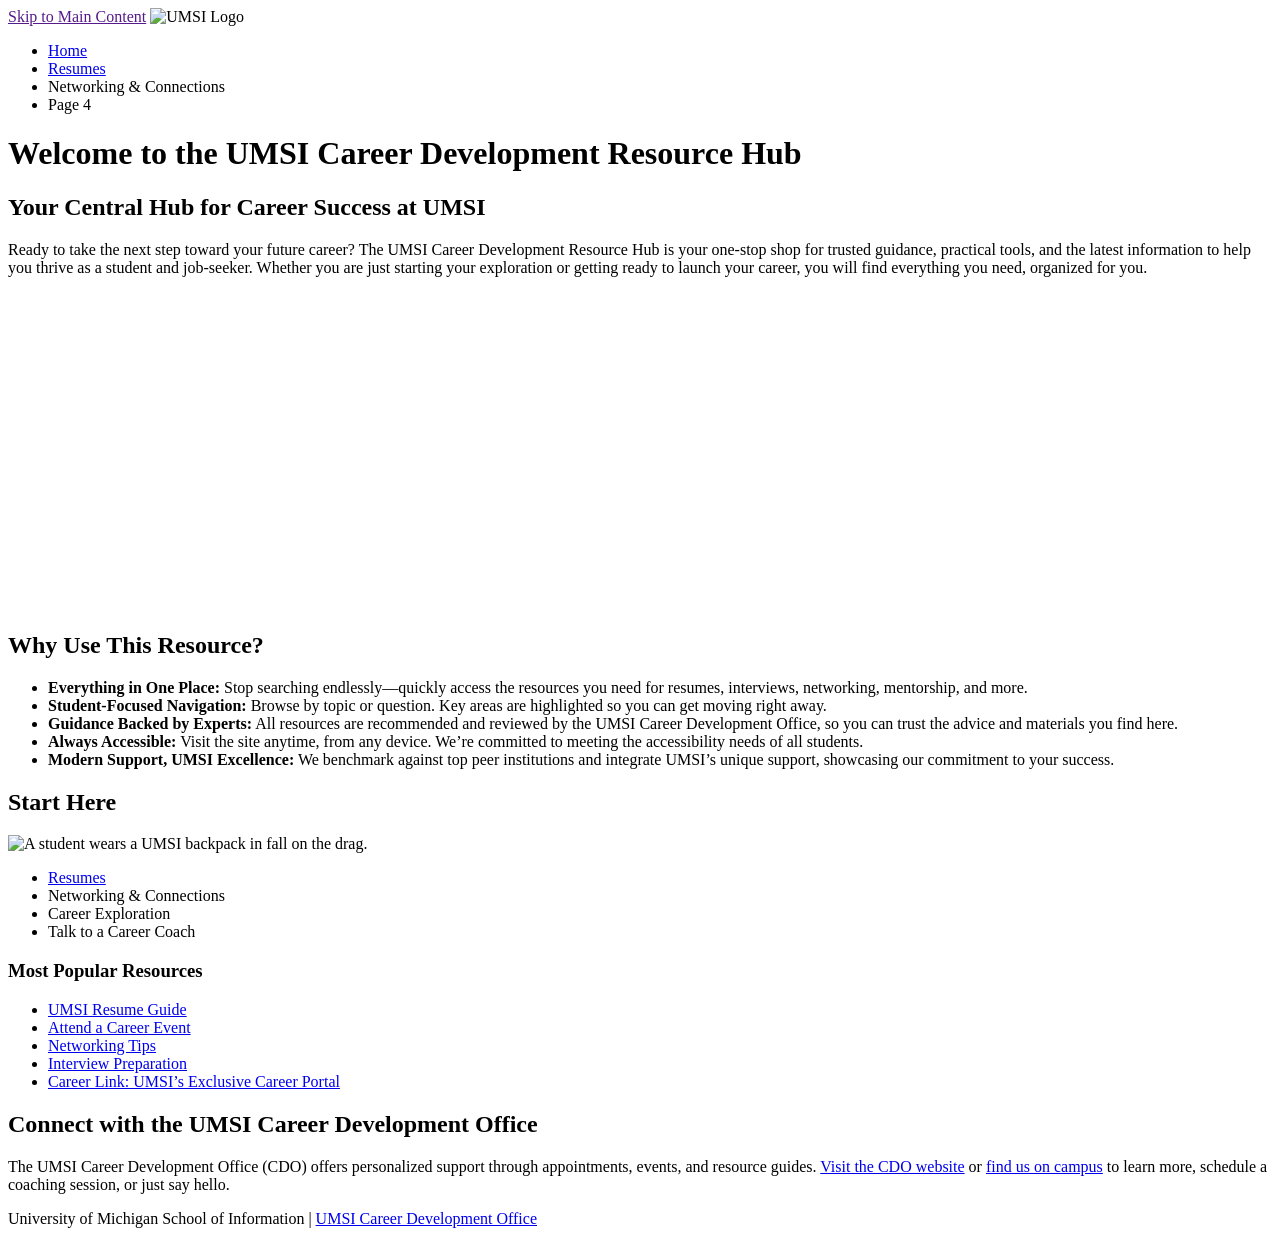
==== index.html @ 5ef6d55d "Add files via upload" ====
<!DOCTYPE html>
<html lang="en">
<head>
    <meta charset="UTF-8">
    <meta name="viewport" content="width=device-width, initial-scale=1.0">
    <title>MSI Career Development Resource Hub</title>
</head>
<body>

    <header>
  <a href = "">Skip to Main Content</a>
        <img src="images/UMSI_signature_vertical_informal_solidblue.jpg" alt="UMSI Logo">
        <nav>
            <ul>
                <li><a href = "index.html">Home</a></li>
                <li><a href = "resume.html">Resumes</a></li>
                <li><a>Networking & Connections</a></li>
                <li><a>Page 4</a></li>
            </ul>
        </nav>
    <h1>Welcome to the UMSI Career Development Resource Hub</h1>

    </header>
    <main>
    <section>
      <h2>Your Central Hub for Career Success at UMSI</h2>
      <p>
        Ready to take the next step toward your future career? The UMSI Career Development Resource Hub is your one-stop shop for trusted guidance, practical tools, and the latest information to help you thrive as a student and job-seeker. Whether you are just starting your exploration or getting ready to launch your career, you will find everything you need, organized for you.
      </p>
      <iframe width="560" height="315" src="https://www.youtube.com/embed/GSjGeDYJ5Nk?si=qhxJPRTIT___x8hG" title="YouTube video player" frameborder="0" allow="accelerometer; autoplay; clipboard-write; encrypted-media; gyroscope; picture-in-picture; web-share" referrerpolicy="strict-origin-when-cross-origin" allowfullscreen></iframe>
    </section>

    <section>
      <h2>Why Use This Resource?</h2>


      <ul>
        <li><strong>Everything in One Place:</strong> Stop searching endlessly—quickly access the resources you need for resumes, interviews, networking, mentorship, and more.</li>
        <li><strong>Student-Focused Navigation:</strong> Browse by topic or question. Key areas are highlighted so you can get moving right away.</li>
        <li><strong>Guidance Backed by Experts:</strong> All resources are recommended and reviewed by the UMSI Career Development Office, so you can trust the advice and materials you find here.</li>
        <li><strong>Always Accessible:</strong> Visit the site anytime, from any device. We’re committed to meeting the accessibility needs of all students.</li>
        <li><strong>Modern Support, UMSI Excellence:</strong> We benchmark against top peer institutions and integrate UMSI’s unique support, showcasing our commitment to your success.</li>
      </ul>
    </section>
        <section>
      <h2>Start Here</h2>
      <div>
        <img src="images/UMSI_CampusFall_UMSIBackpack_02.jpg" alt="A student wears a UMSI backpack in fall on the drag.">
        <ul>
            <li><a href="resume.html">Resumes</a></li>
            <li><a>Networking & Connections</a></li>
            <li><a>Career Exploration</a></li>
            <li><a>Talk to a Career Coach</a></li>
        </ul>
       

      </div>
      <div>
        <h3>Most Popular Resources</h3>
        <ul>
          <li><a href="https://docs.google.com/document/d/1_1GfDJyVGIgE82MZjVhuWT_aB_2Hcj1NN62FUCXoR_o/edit?tab=t.0" target="_blank">UMSI Resume Guide</a></li>
          <li><a href="https://umich.instructure.com/courses/137916/pages/attend-an-event" target="_blank">Attend a Career Event</a></li>
          <li><a href="https://docs.google.com/document/d/18HMt79BU8ovGf9z7_P7No5tuwUS6qHNW5u0sgrepLtE/edit?tab=t.0" target="_blank">Networking Tips</a></li>
          <li><a href="https://docs.google.com/presentation/d/15n-XqsFEntdbkZz89K-ohf7Or1NnCt5CQNDG-6fh2a0/edit?usp=sharing"target="_blank">Interview Preparation</a></li>
          <li><a href="https://si-umich.12twenty.com/Login" target="_blank">Career Link: UMSI’s Exclusive Career Portal</a></li>
        </ul>
      </div>
    </section>
    <section>
      <h2>Connect with the UMSI Career Development Office</h2>
      <p>
        The UMSI Career Development Office (CDO) offers personalized support through appointments, events, and resource guides. <a href="https://umich.instructure.com/courses/137916" target="_blank">Visit the CDO website</a> or <a href="https://www.si.umich.edu/about-umsi/getting-umsi" target="_blank">find us on campus</a> to learn more, schedule a coaching session, or just say hello.
      </p>
    </section>
       
        <!-- Content taken & modified from UMGPT with the prompt, "Write me a webpage of intro content to help meet the following requirements - this is for the home page": and then pasted in the client objectives & project requirements"
        UMGPT. (2025). UMGPT ( GPT-4.1 August 25th version) [Large language model]. -->
    </main>
    <footer>
        <p>University of Michigan School of Information | <a href="https://umich.instructure.com/courses/137916">UMSI Career Development Office </a></p>
        </footer>
</body>
</html>
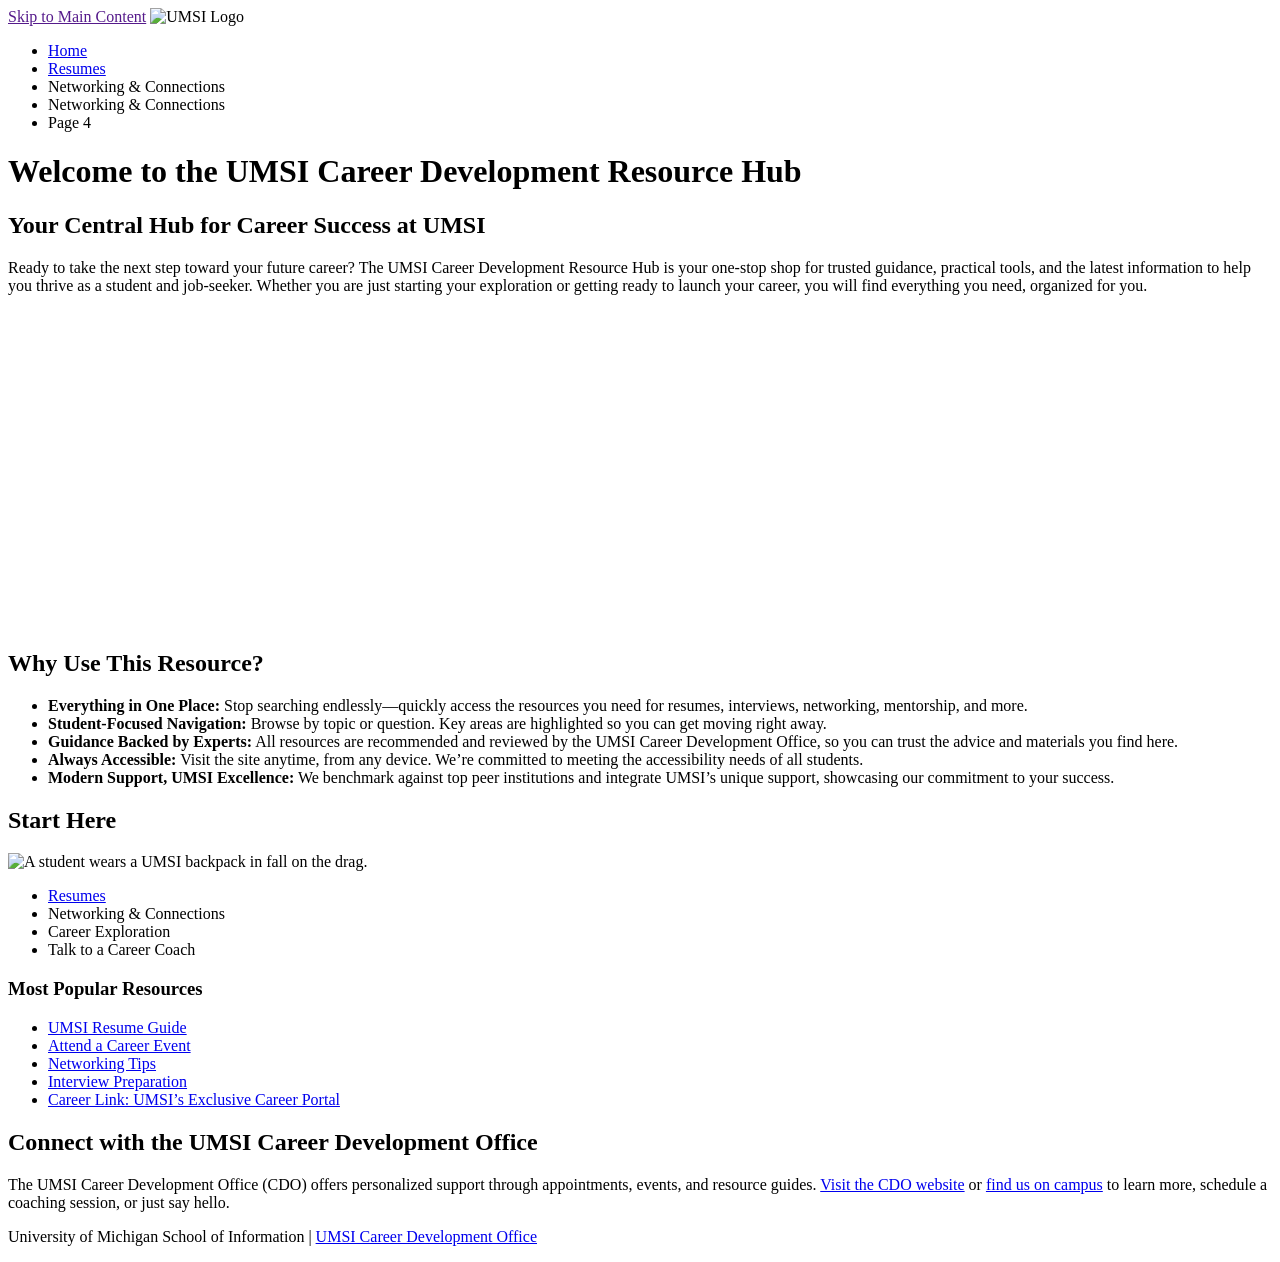
==== commit a983469c: "Fix duplicate entry in navigation menu" ====
--- a/index.html
+++ b/index.html
@@ -15,6 +15,8 @@
                 <li><a href = "index.html">Home</a></li>
                 <li><a href = "resume.html">Resumes</a></li>
                 <li><a>Networking & Connections</a></li>
+                <li><a>Networking & Connections</a></li>
+
                 <li><a>Page 4</a></li>
             </ul>
         </nav>
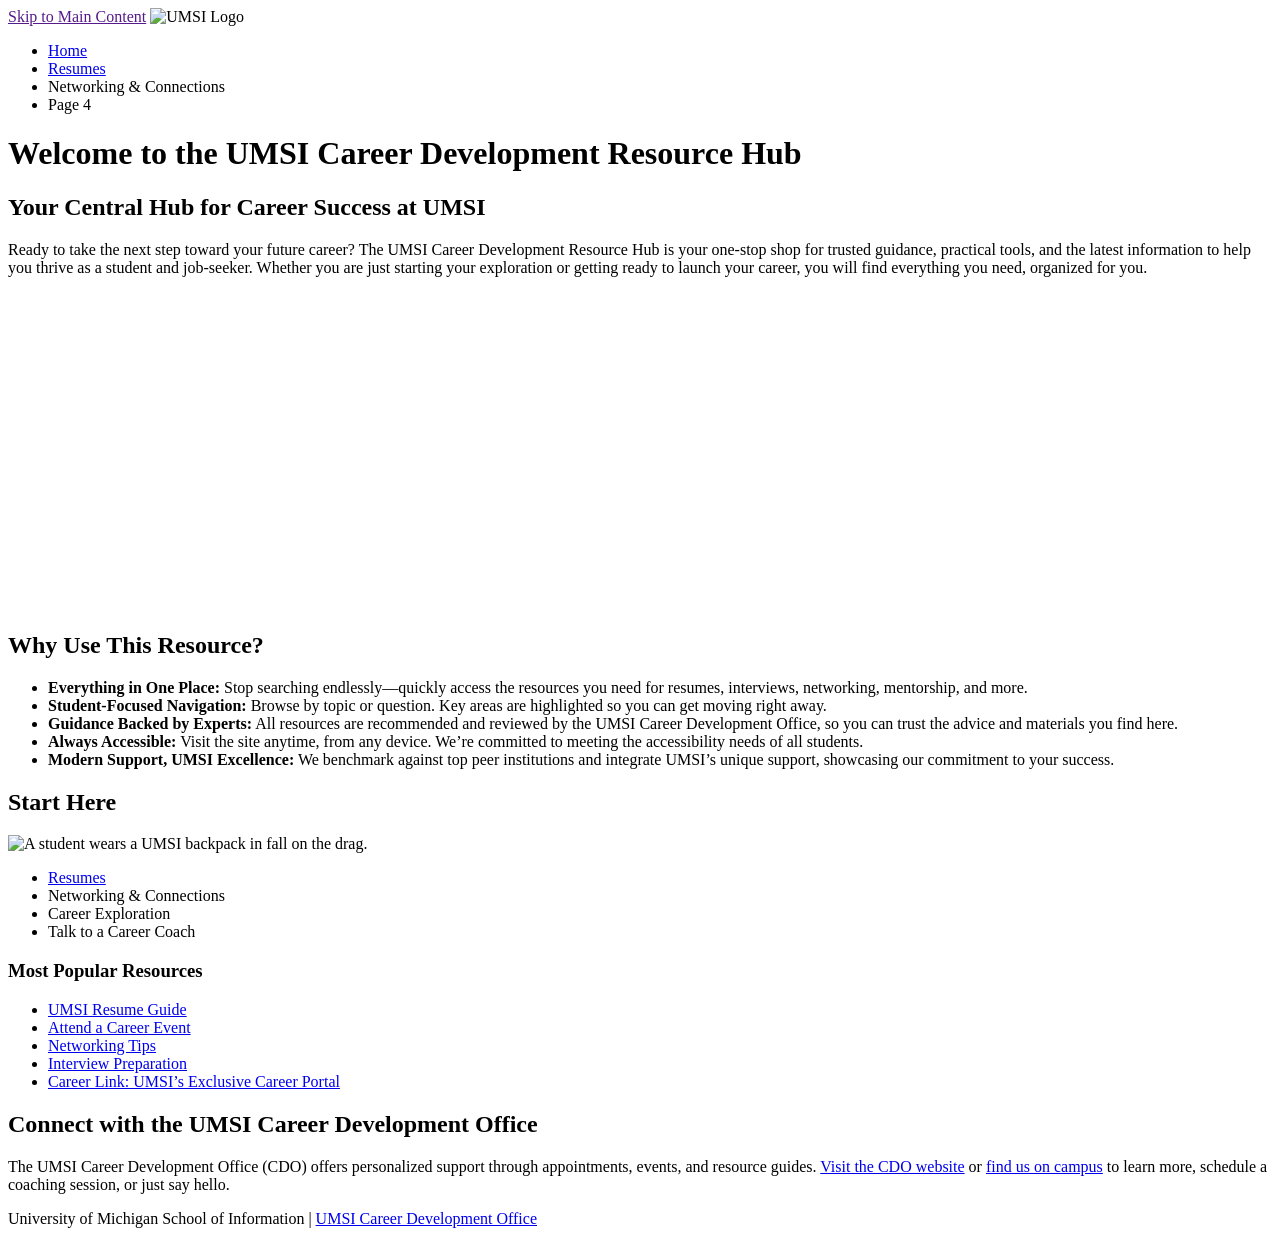
==== commit 149062c3: "images put under a file" ====
--- a/index.html
+++ b/index.html
@@ -15,8 +15,6 @@
                 <li><a href = "index.html">Home</a></li>
                 <li><a href = "resume.html">Resumes</a></li>
                 <li><a>Networking & Connections</a></li>
-                <li><a>Networking & Connections</a></li>
-
                 <li><a>Page 4</a></li>
             </ul>
         </nav>
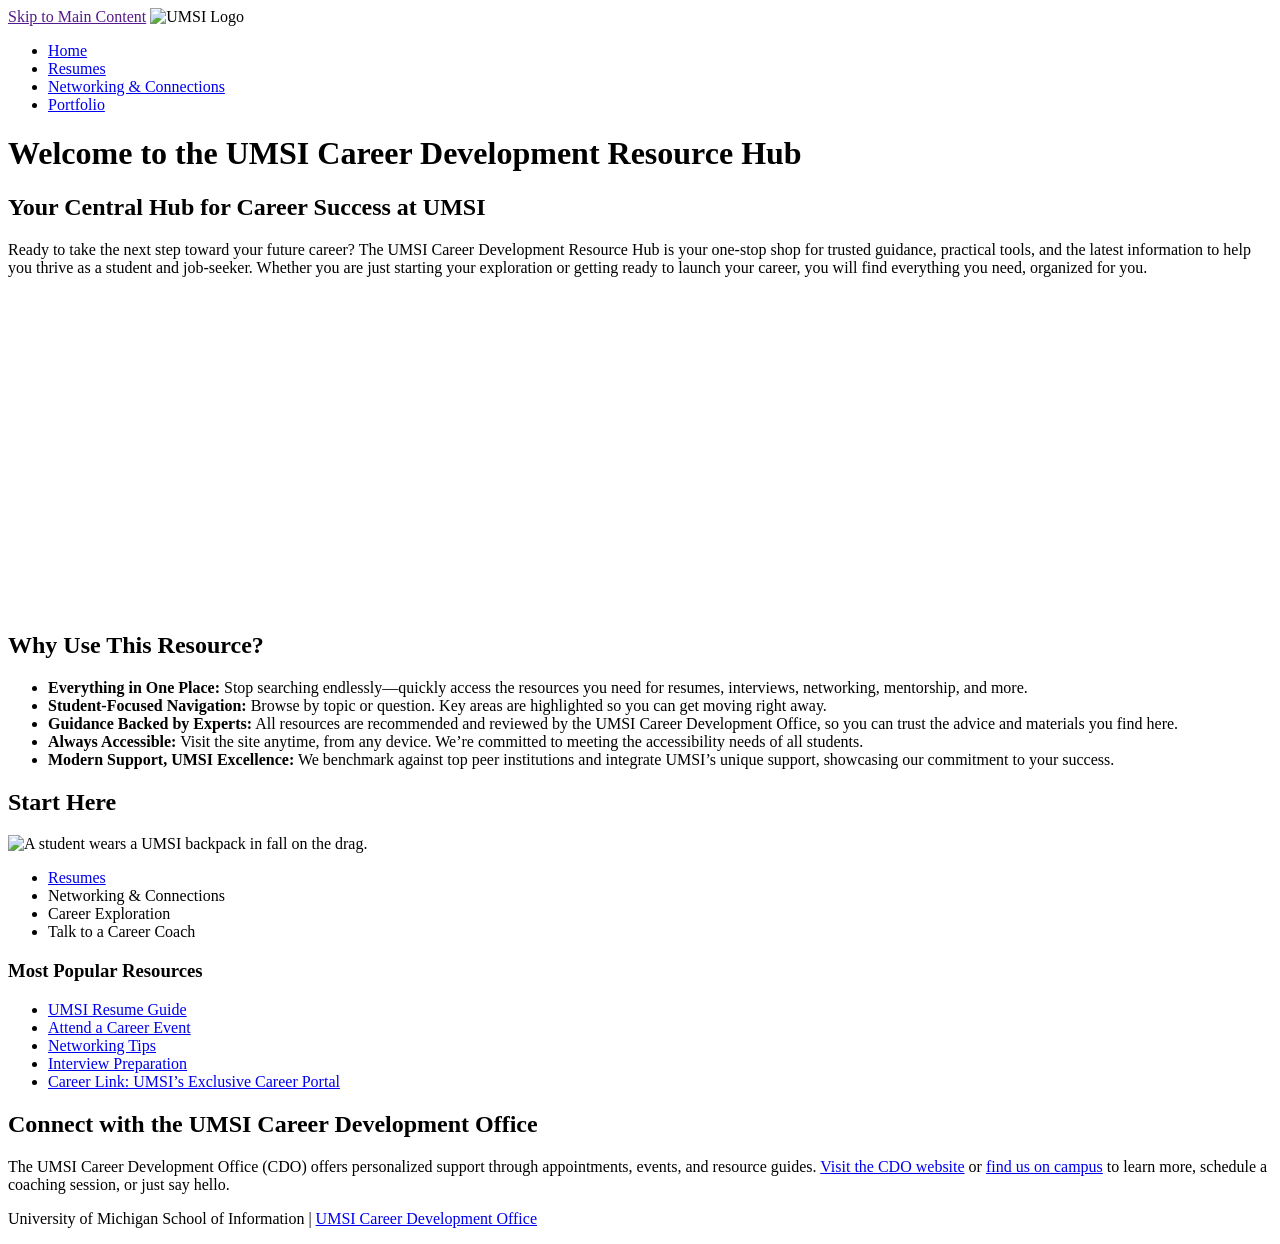
==== commit a456b4f9: "Added navigation as well as header and content to portfolio page" ====
--- a/index.html
+++ b/index.html
@@ -14,8 +14,8 @@
             <ul>
                 <li><a href = "index.html">Home</a></li>
                 <li><a href = "resume.html">Resumes</a></li>
-                <li><a>Networking & Connections</a></li>
-                <li><a>Page 4</a></li>
+                <li><a href = "networking.html">Networking & Connections</a></li>
+                <li><a href = "portfolio.html">Portfolio</a></li>
             </ul>
         </nav>
     <h1>Welcome to the UMSI Career Development Resource Hub</h1>
@@ -52,7 +52,7 @@
             <li><a>Career Exploration</a></li>
             <li><a>Talk to a Career Coach</a></li>
         </ul>
-       
+
 
       </div>
       <div>
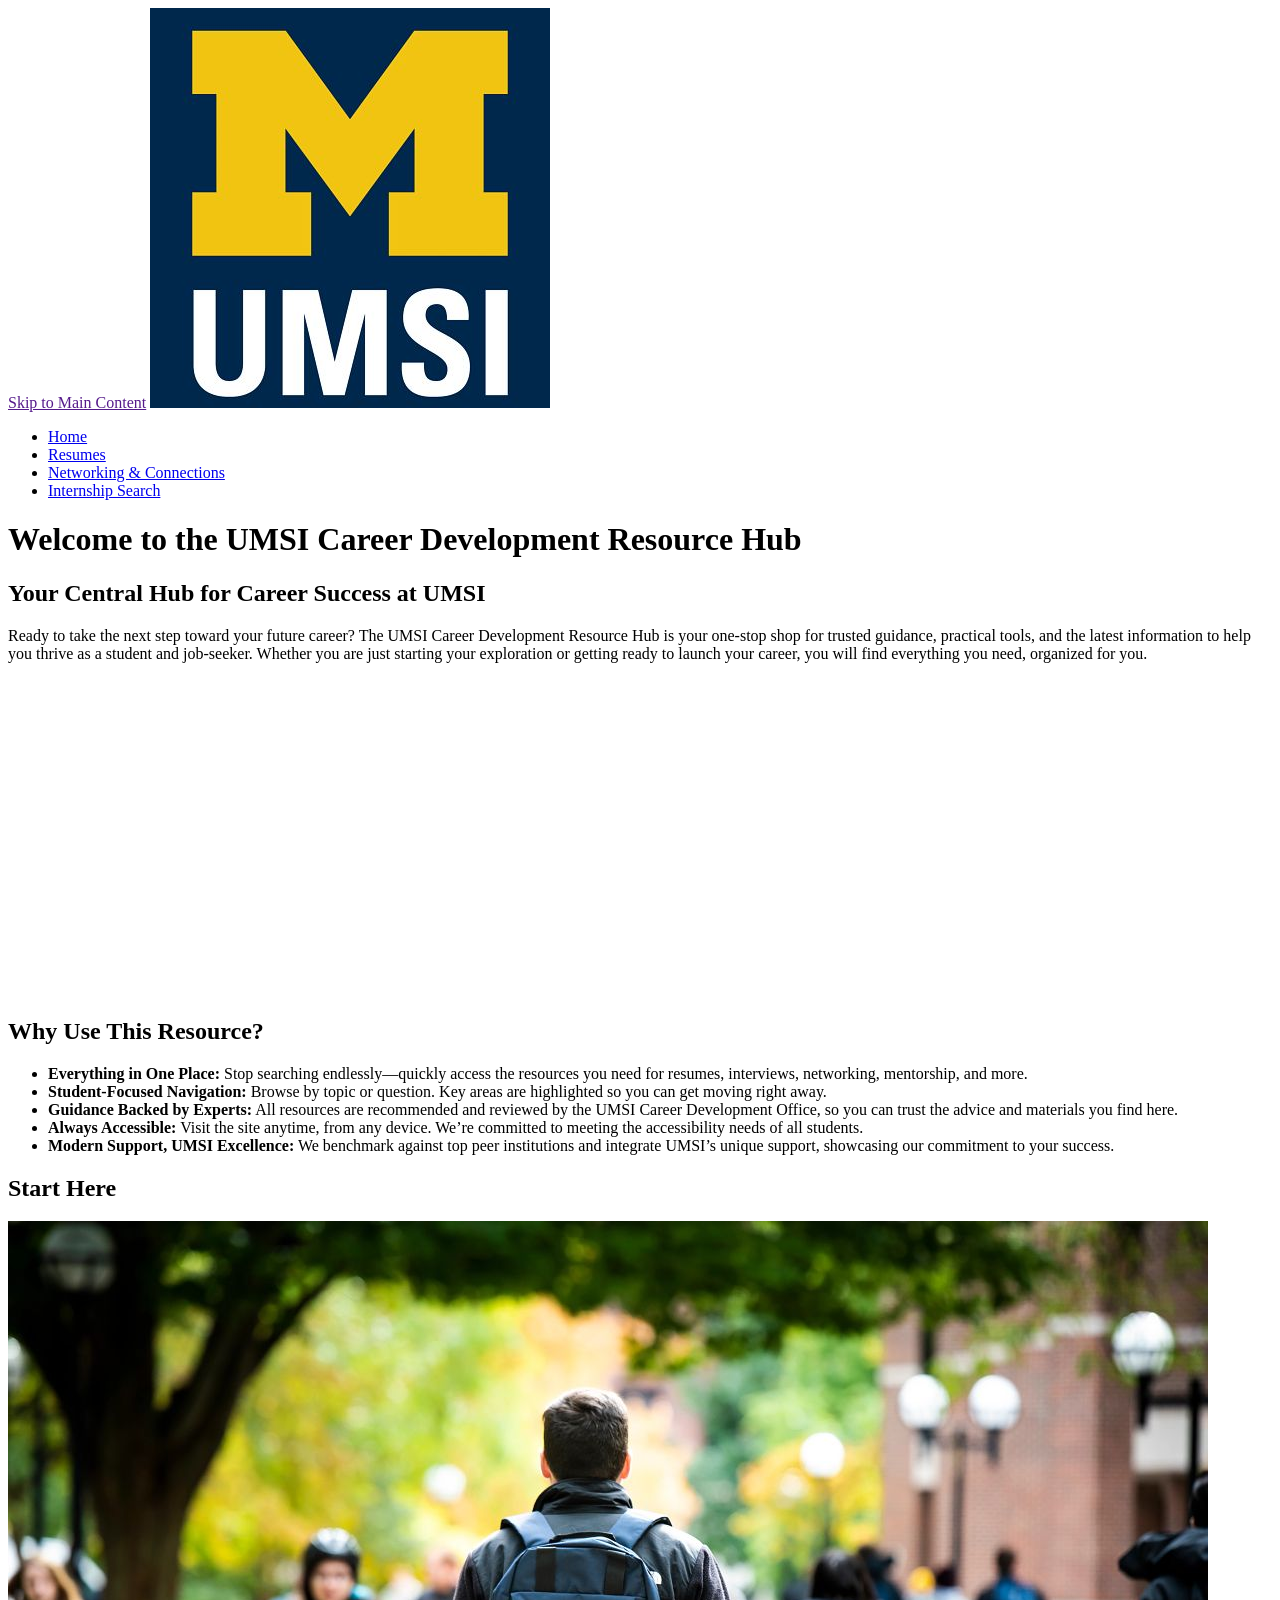
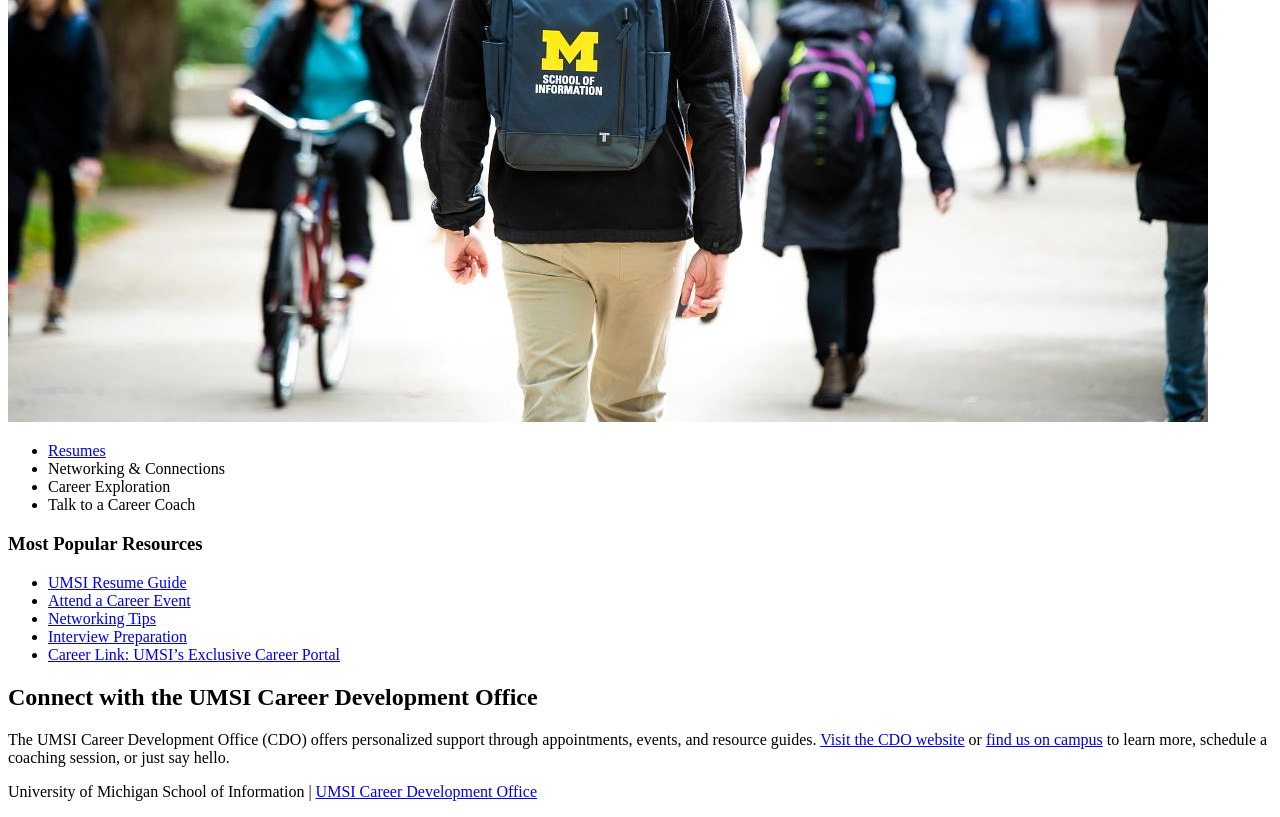
==== commit 05a1568a: ""stage changes"" ====
--- a/index.html
+++ b/index.html
@@ -15,7 +15,7 @@
                 <li><a href = "index.html">Home</a></li>
                 <li><a href = "resume.html">Resumes</a></li>
                 <li><a href = "networking.html">Networking & Connections</a></li>
-                <li><a href = "portfolio.html">Portfolio</a></li>
+                <li><a href = "internship.html">Internship Search</a></li>
             </ul>
         </nav>
     <h1>Welcome to the UMSI Career Development Resource Hub</h1>
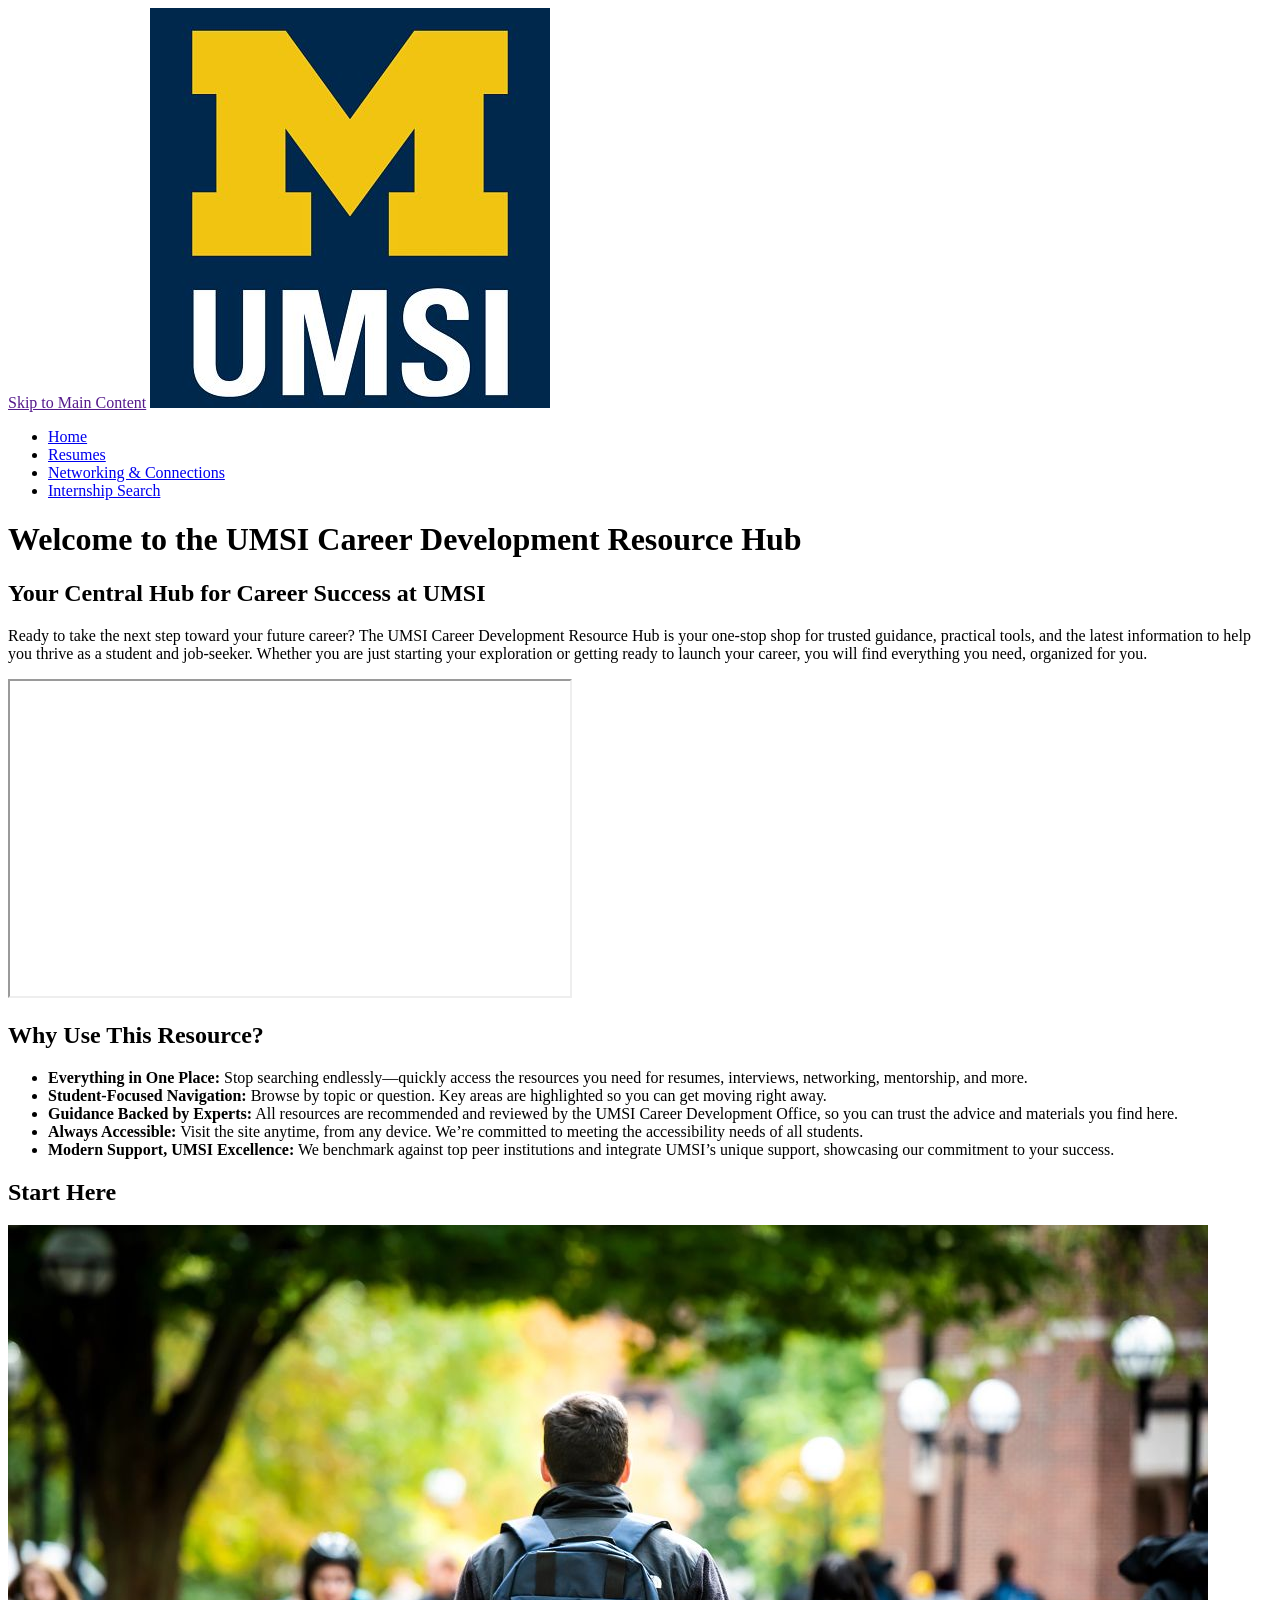
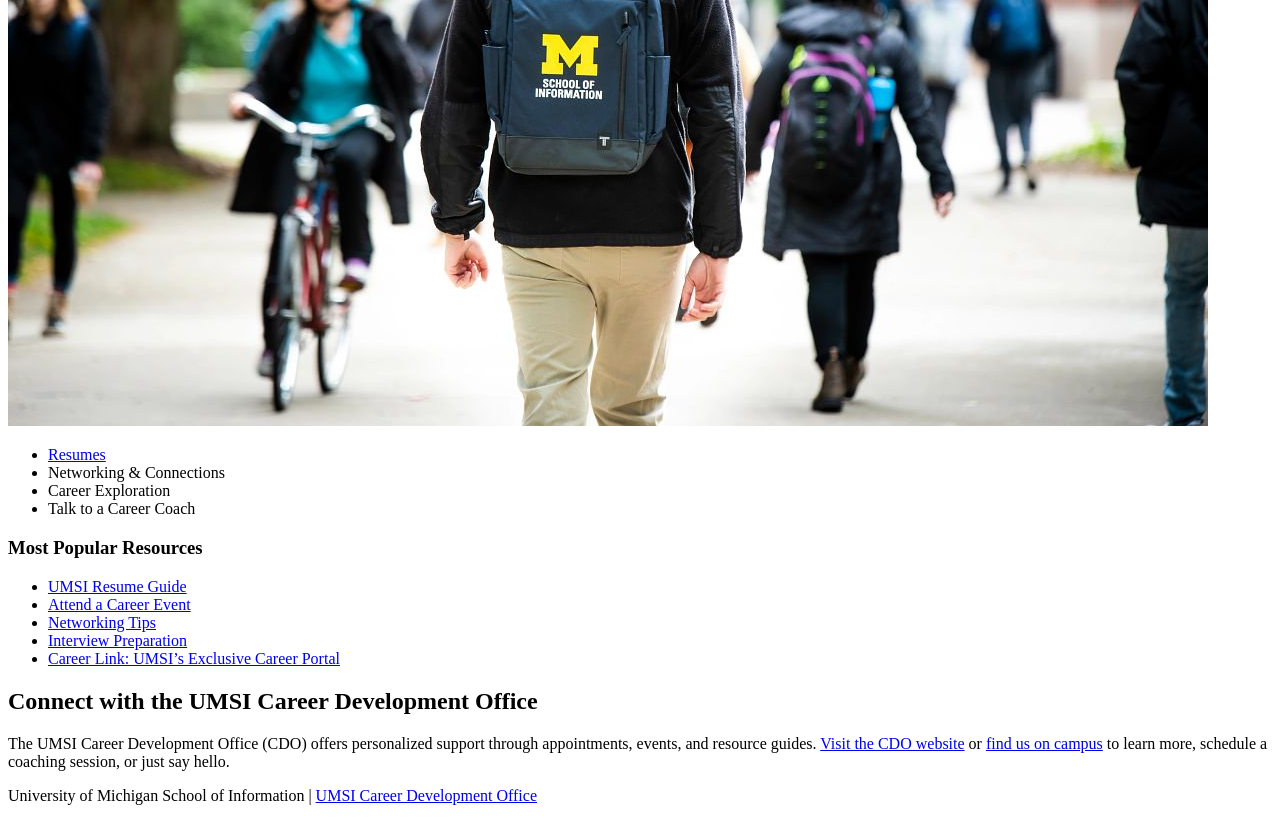
==== commit 1210cdf6: "accessibility changes" ====
--- a/index.html
+++ b/index.html
@@ -27,7 +27,7 @@
       <p>
         Ready to take the next step toward your future career? The UMSI Career Development Resource Hub is your one-stop shop for trusted guidance, practical tools, and the latest information to help you thrive as a student and job-seeker. Whether you are just starting your exploration or getting ready to launch your career, you will find everything you need, organized for you.
       </p>
-      <iframe width="560" height="315" src="https://www.youtube.com/embed/GSjGeDYJ5Nk?si=qhxJPRTIT___x8hG" title="YouTube video player" frameborder="0" allow="accelerometer; autoplay; clipboard-write; encrypted-media; gyroscope; picture-in-picture; web-share" referrerpolicy="strict-origin-when-cross-origin" allowfullscreen></iframe>
+      <iframe width="560" height="315" src="https://www.youtube.com/embed/GSjGeDYJ5Nk?si=qhxJPRTIT___x8hG" title="YouTube video player" allow="accelerometer; autoplay; clipboard-write; encrypted-media; gyroscope; picture-in-picture; web-share" referrerpolicy="strict-origin-when-cross-origin" allowfullscreen></iframe>
     </section>
 
     <section>
@@ -61,7 +61,7 @@
           <li><a href="https://docs.google.com/document/d/1_1GfDJyVGIgE82MZjVhuWT_aB_2Hcj1NN62FUCXoR_o/edit?tab=t.0" target="_blank">UMSI Resume Guide</a></li>
           <li><a href="https://umich.instructure.com/courses/137916/pages/attend-an-event" target="_blank">Attend a Career Event</a></li>
           <li><a href="https://docs.google.com/document/d/18HMt79BU8ovGf9z7_P7No5tuwUS6qHNW5u0sgrepLtE/edit?tab=t.0" target="_blank">Networking Tips</a></li>
-          <li><a href="https://docs.google.com/presentation/d/15n-XqsFEntdbkZz89K-ohf7Or1NnCt5CQNDG-6fh2a0/edit?usp=sharing"target="_blank">Interview Preparation</a></li>
+          <li><a href="https://docs.google.com/presentation/d/15n-XqsFEntdbkZz89K-ohf7Or1NnCt5CQNDG-6fh2a0/edit?usp=sharing" target="_blank">Interview Preparation</a></li>
           <li><a href="https://si-umich.12twenty.com/Login" target="_blank">Career Link: UMSI’s Exclusive Career Portal</a></li>
         </ul>
       </div>
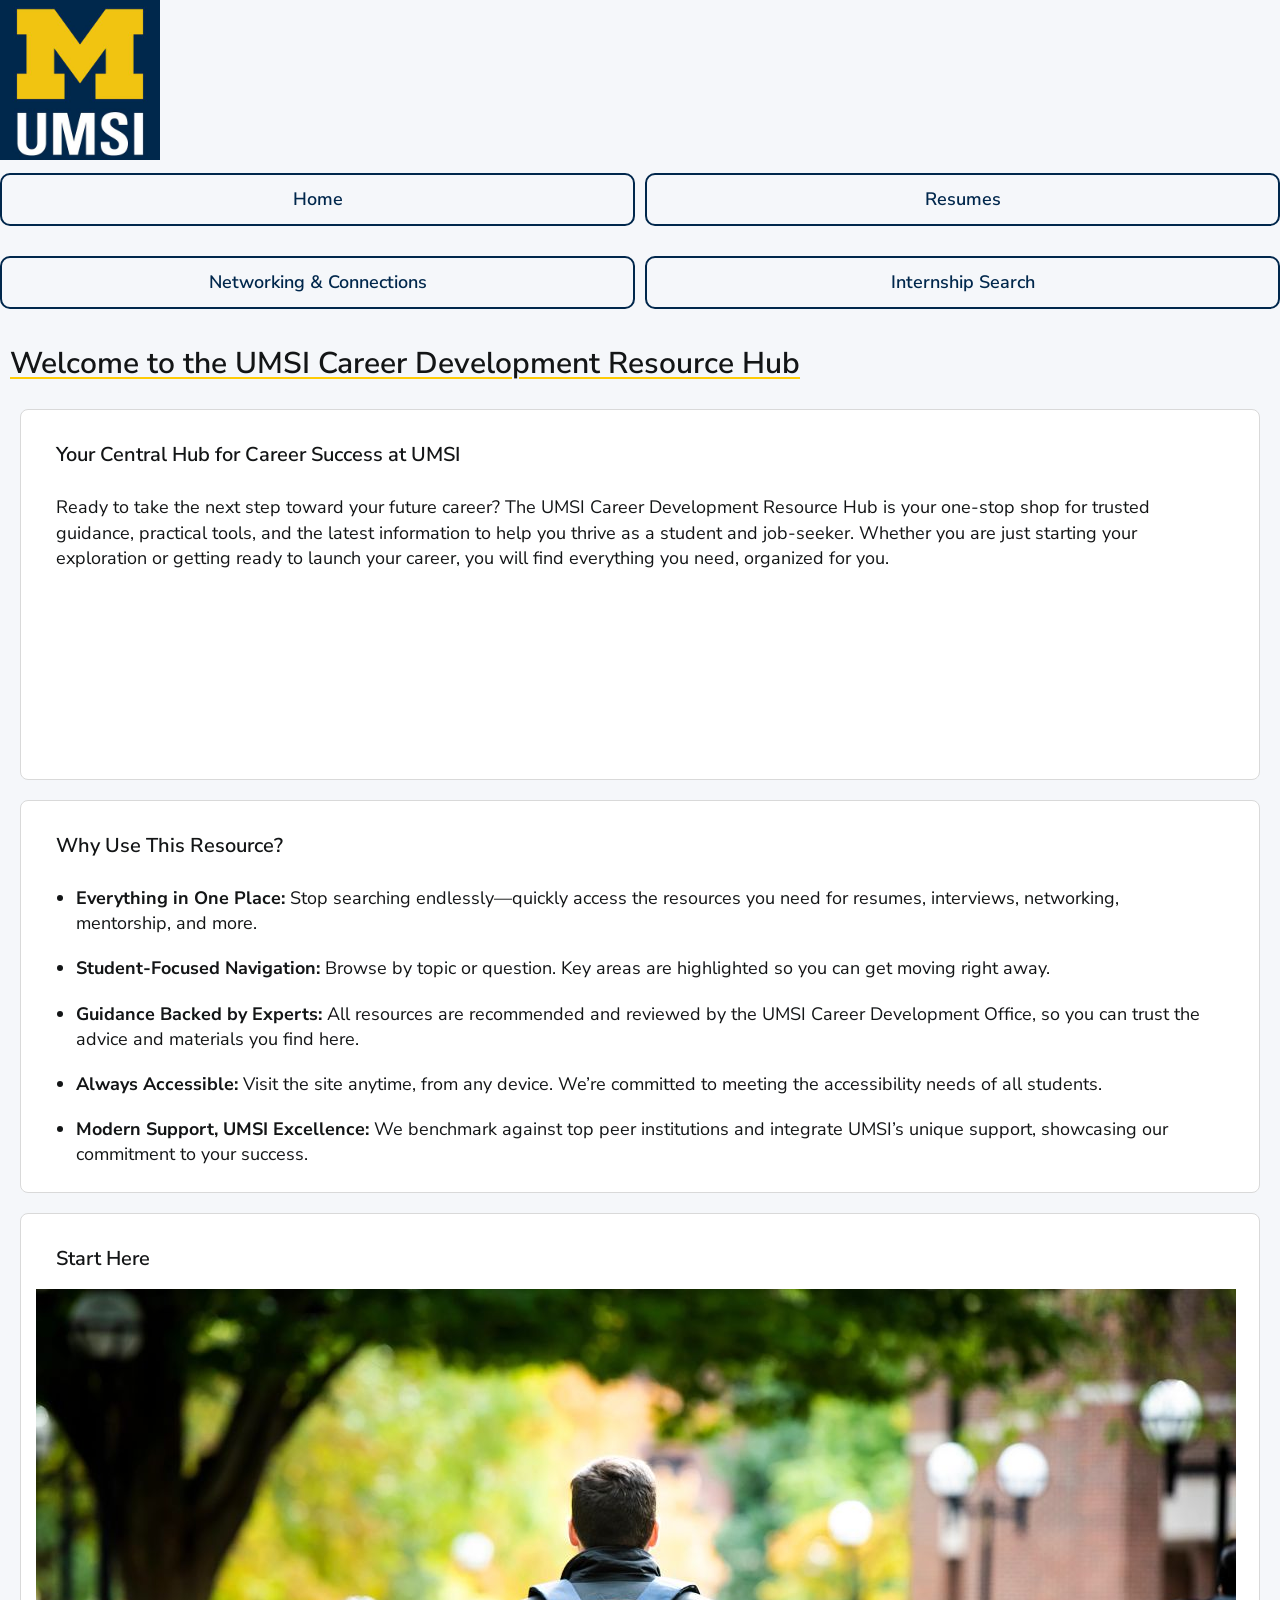
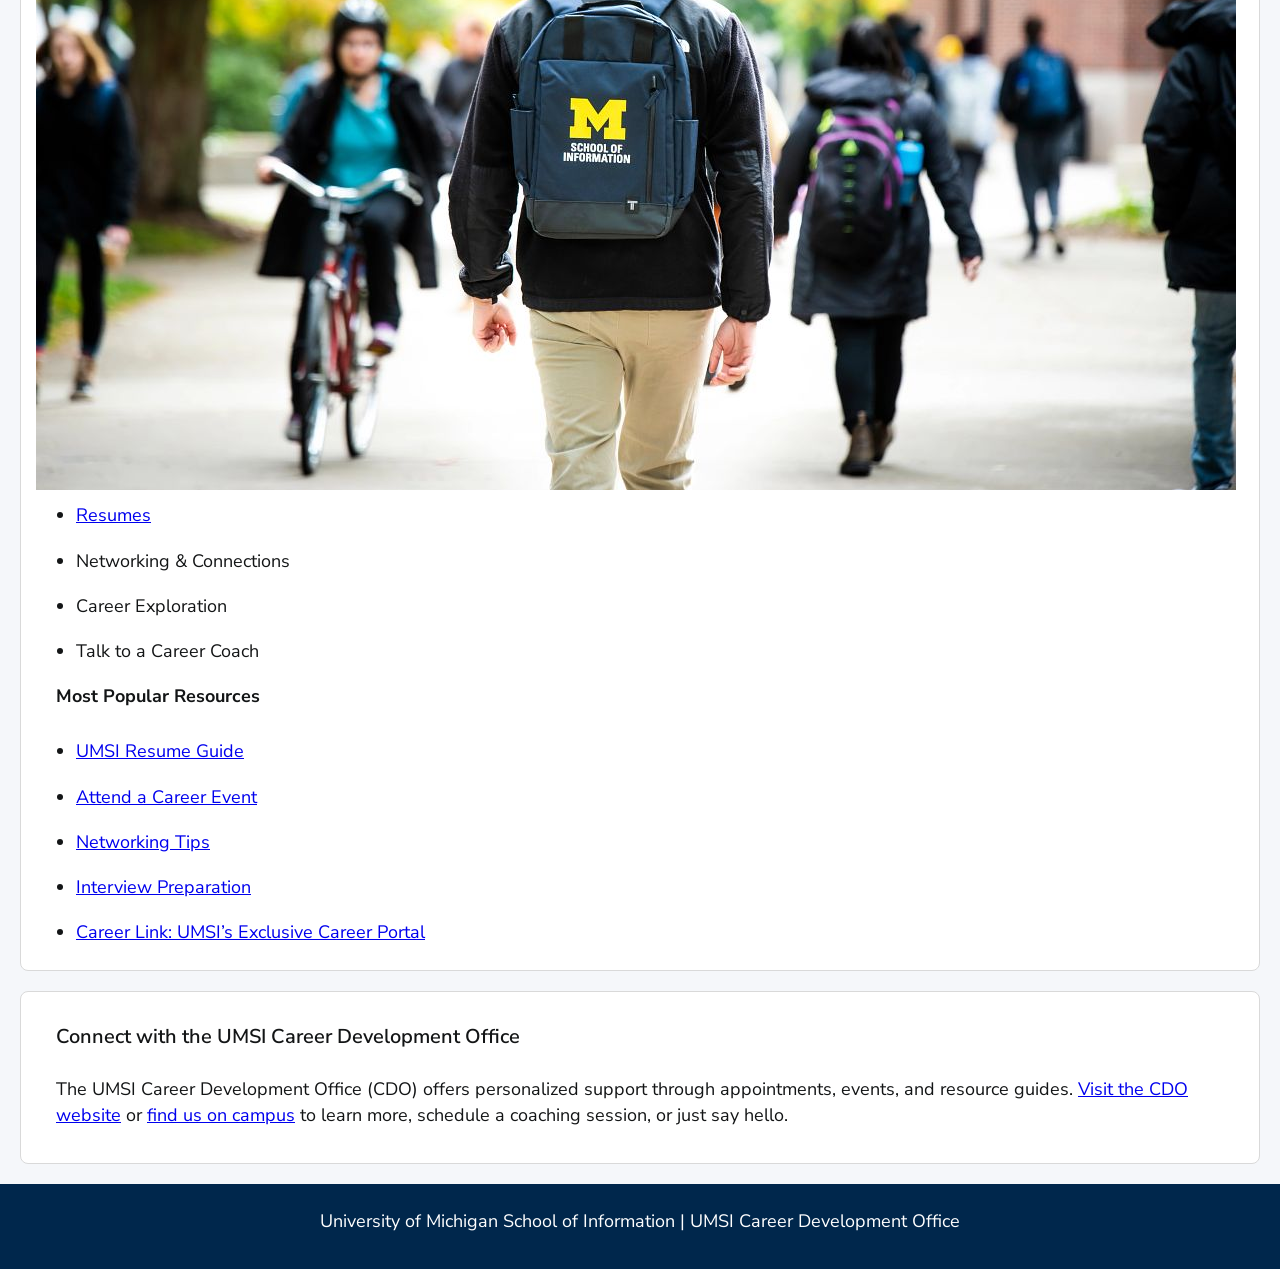
==== commit 8d5d3c1c: "Made fixes to css stylesheet as well as html" ====
--- a/index.html
+++ b/index.html
@@ -3,12 +3,18 @@
 <head>
     <meta charset="UTF-8">
     <meta name="viewport" content="width=device-width, initial-scale=1.0">
+    <link rel="stylesheet" href="css/html5reset.css">
+    <link rel="stylesheet" href="css/style.css">
+    <!-- Font Nunito Sans imported from Google Fonts -->
+    <style>
+    @import url('https://fonts.googleapis.com/css2?family=Nunito+Sans:ital,opsz,wght@0,6..12,200..1000;1,6..12,200..1000&display=swap');
+    </style>
     <title>MSI Career Development Resource Hub</title>
 </head>
 <body>
 
     <header>
-  <a href = "">Skip to Main Content</a>
+       <a href="#main" class="skip-link">Skip to Main Content</a>
         <img src="images/UMSI_signature_vertical_informal_solidblue.jpg" alt="UMSI Logo">
         <nav>
             <ul>
@@ -18,10 +24,10 @@
                 <li><a href = "internship.html">Internship Search</a></li>
             </ul>
         </nav>
-    <h1>Welcome to the UMSI Career Development Resource Hub</h1>
+       <h1>Welcome to the UMSI Career Development Resource Hub</h1>
 
     </header>
-    <main>
+    <main id="main">
     <section>
       <h2>Your Central Hub for Career Success at UMSI</h2>
       <p>
--- a/css/style.css
+++ b/css/style.css
@@ -0,0 +1,163 @@
+
+img {
+    max-width: 100%;
+    height: auto;
+}
+
+iframe {
+    width: 100%;
+    height: auto;
+    padding: 10px 0px;
+}
+
+header img {
+    width: 10rem;
+    max-width: 100%;
+    height: auto;
+    padding: 0;
+}
+
+.hero-image {
+    width: 100%;
+    outline: #00274C solid 2px;
+}
+
+
+body {
+    font-family: "Nunito Sans", sans-serif;
+    color: #131516;
+    background-color: #f5f7fa;
+}
+
+
+h1 {
+    font-size: 1.875rem;
+    font-weight: 600;
+    padding: 30px 10px 10px 10px;
+    text-decoration: underline solid #FFCB05 2px;
+    text-align: left;
+    text-underline-offset: 4px;
+}
+
+h2 {
+    font-size: 1.25rem;
+    font-weight: 600;
+    padding: 20px 0px;
+}
+
+h3, p {
+    font-size: 1.125rem;
+    padding: 10px 0px 20px 0px;
+    line-height: 1.4;
+}
+
+h4 {
+    font-size: 1.125rem;
+    padding: 10px 0px 0px 0px;
+    text-decoration: underline 2px #FFCB05;
+    text-underline-offset: 4px;
+}
+
+
+main p, main h2, main h3, main h4 {
+    margin: 0px 20px;
+}
+
+main ul {
+    margin: 0px 10px 0px 30px;
+}
+
+
+ul li {
+    font-size: 1.125rem;
+    padding: 10px 0px;
+    margin: 0px 20px 0px 10px;
+    line-height: 1.4;
+}
+
+ol li {
+    font-size: 1.125rem;
+    padding: 10px 0px;
+    margin: 0px 20px 0px 40px;
+    line-height: 1.4;
+}
+
+
+.skip-link {
+    background-color: #FFCB05;
+    color: #00274C;
+    font-weight: 500;
+    top: -65px;
+    position: absolute;
+    padding: 10px;
+    border-radius: 5px;
+}
+
+.skip-link:focus {
+    top: 25px;
+}
+
+
+nav ul {
+    display: grid;
+    grid-template-columns: 1fr 1fr;
+    gap: 10px;
+    list-style: none;
+    padding: 0;
+}
+
+nav li {
+    margin: 0;
+}
+
+nav a {
+    display: block;
+    text-align: center;
+    text-decoration: none;
+    color: #00274C;
+    border: 2px solid #00274C;
+    border-radius: 10px;
+    padding: 12px;
+    font-weight: 600;
+}
+
+nav a:hover {
+    background-color: #e2e2e2;
+}
+
+section {
+    background-color: white;
+    margin: 20px;
+    padding: 15px;
+    border: 1px solid #d9d9d9;
+    border-radius: 8px;
+}
+
+.resume-grid {
+    display: grid;
+    grid-template-columns: 1fr 1fr;
+    gap: 10px;
+    list-style: none;
+    margin: 10px 20px;
+    padding: 0;
+}
+
+.resume-grid li {
+    background-color: #f7f7f7;
+    padding: 12px;
+    border-radius: 5px;
+    border: 1px solid #00274C;
+}
+
+
+footer {
+    background-color: #00274C;
+    color: white;
+    padding: 15px;
+    text-align: center;
+}
+
+footer a, footer a:visited {
+    color: white;
+    text-decoration: none;
+}
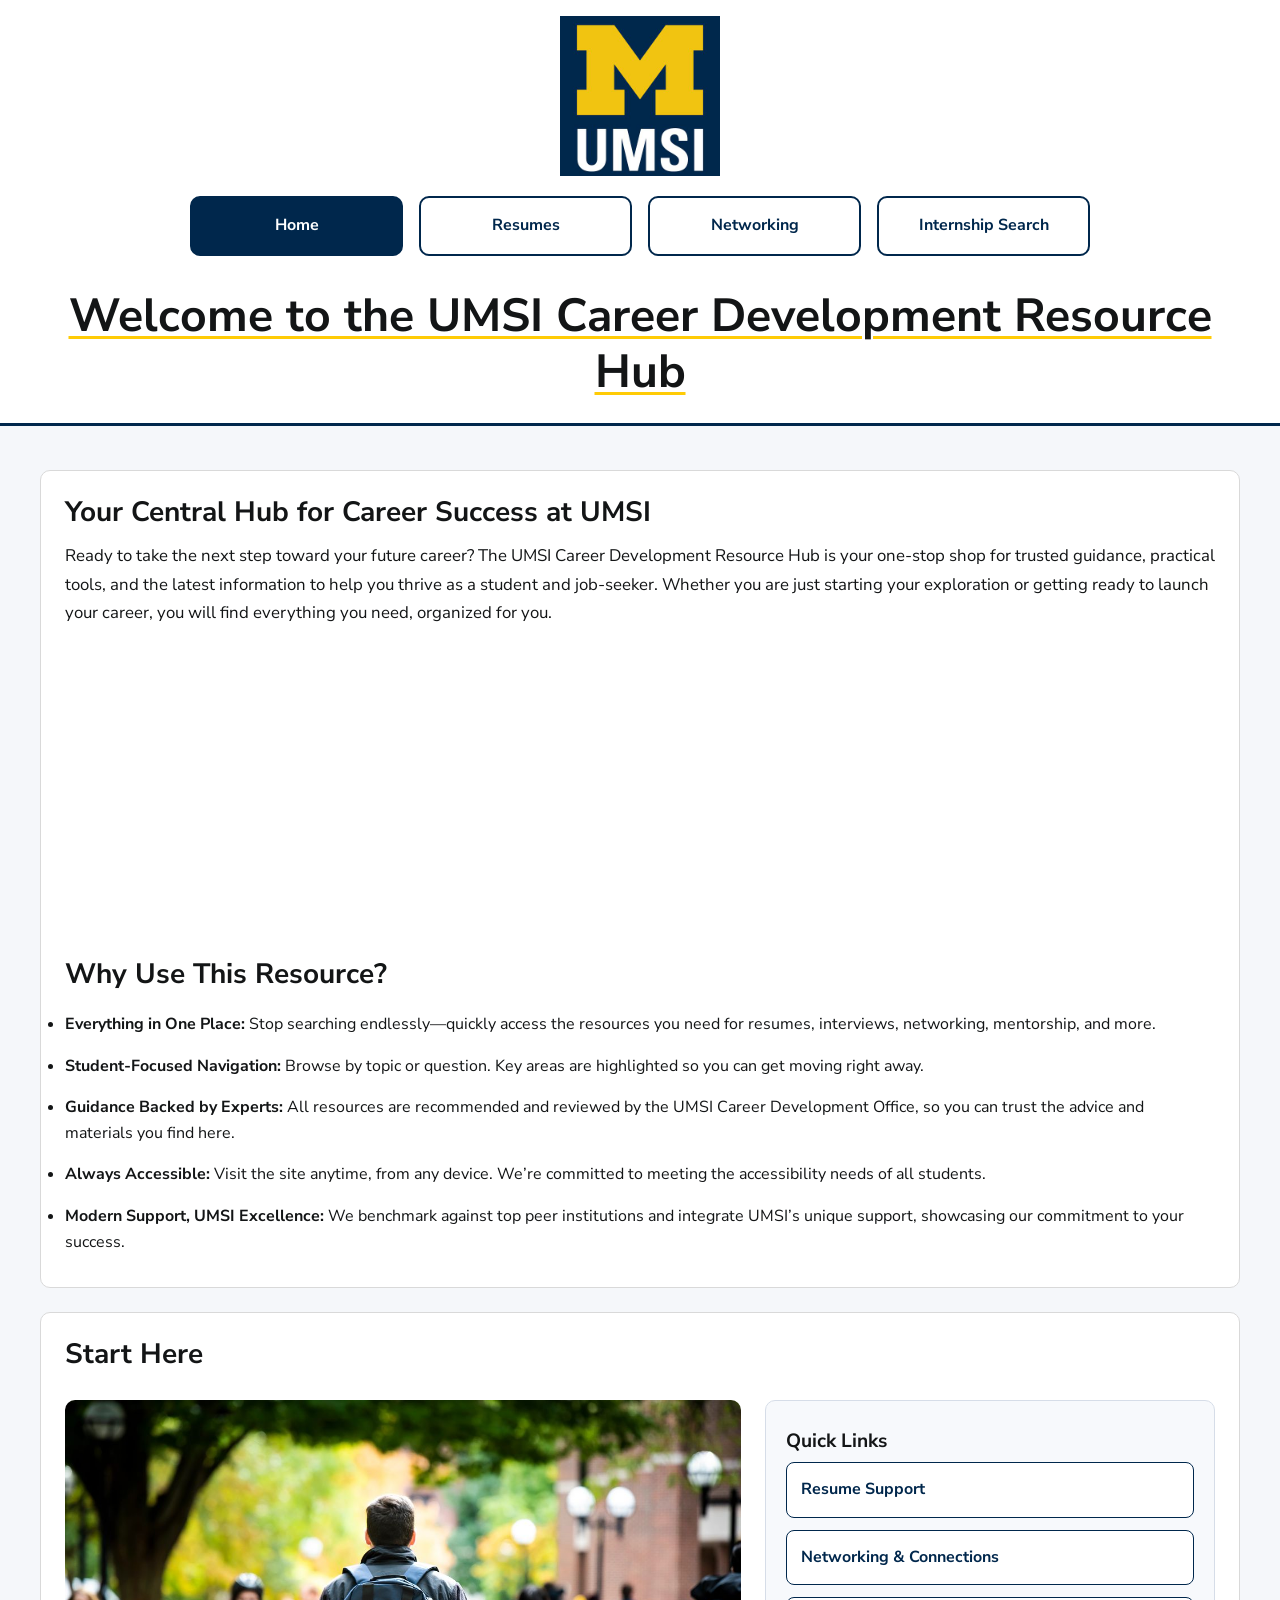
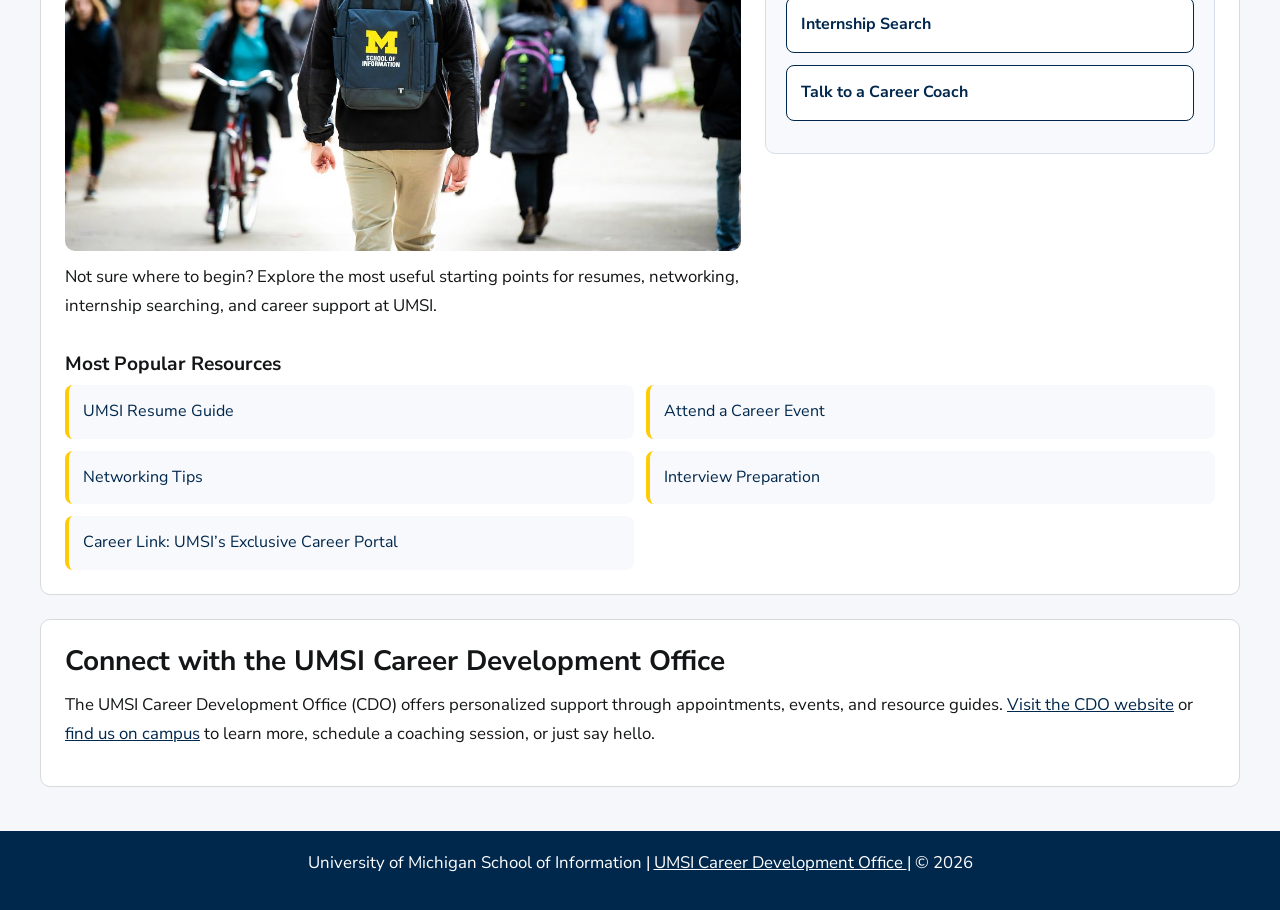
==== commit d325180f: "Deliverable 3" ====
--- a/index.html
+++ b/index.html
@@ -11,6 +11,7 @@
     </style>
     <title>MSI Career Development Resource Hub</title>
 </head>
+
 <body>
 
     <header>
@@ -18,9 +19,9 @@
         <img src="images/UMSI_signature_vertical_informal_solidblue.jpg" alt="UMSI Logo">
         <nav>
             <ul>
-                <li><a href = "index.html">Home</a></li>
+                <li><a href = "index.html" aria-current="page">Home</a></li>
                 <li><a href = "resume.html">Resumes</a></li>
-                <li><a href = "networking.html">Networking & Connections</a></li>
+                <li><a href = "networking.html">Networking</a></li>
                 <li><a href = "internship.html">Internship Search</a></li>
             </ul>
         </nav>
@@ -33,10 +34,14 @@
       <p>
         Ready to take the next step toward your future career? The UMSI Career Development Resource Hub is your one-stop shop for trusted guidance, practical tools, and the latest information to help you thrive as a student and job-seeker. Whether you are just starting your exploration or getting ready to launch your career, you will find everything you need, organized for you.
       </p>
-      <iframe width="560" height="315" src="https://www.youtube.com/embed/GSjGeDYJ5Nk?si=qhxJPRTIT___x8hG" title="YouTube video player" allow="accelerometer; autoplay; clipboard-write; encrypted-media; gyroscope; picture-in-picture; web-share" referrerpolicy="strict-origin-when-cross-origin" allowfullscreen></iframe>
-    </section>
+      <iframe width="560" height="315" 
+      src="https://www.youtube.com/embed/GSjGeDYJ5Nk?si=qhxJPRTIT___x8hG" 
+      title="UMSI career development overview video" 
+      allow="accelerometer; autoplay; clipboard-write; encrypted-media; gyroscope; picture-in-picture; web-share" 
+      referrerpolicy="strict-origin-when-cross-origin" 
+      allowfullscreen>
+    </iframe>
 
-    <section>
       <h2>Why Use This Resource?</h2>
 
 
@@ -48,42 +53,60 @@
         <li><strong>Modern Support, UMSI Excellence:</strong> We benchmark against top peer institutions and integrate UMSI’s unique support, showcasing our commitment to your success.</li>
       </ul>
     </section>
-        <section>
-      <h2>Start Here</h2>
-      <div>
-        <img src="images/UMSI_CampusFall_UMSIBackpack_02.jpg" alt="A student wears a UMSI backpack in fall on the drag.">
-        <ul>
-            <li><a href="resume.html">Resumes</a></li>
-            <li><a>Networking & Connections</a></li>
-            <li><a>Career Exploration</a></li>
-            <li><a>Talk to a Career Coach</a></li>
-        </ul>
+        <section class="start-section">
+  <h2>Start Here</h2>
 
+  <div class="start-layout">
+    <div class="start-image-block">
+      <img src="images/UMSI_CampusFall_UMSIBackpack_02.jpg" alt="A student wears a UMSI backpack in fall on the drag.">
+      <p class="start-text">
+        Not sure where to begin? Explore the most useful starting points for resumes, networking, internship searching, and career support at UMSI.
+      </p>
+    </div>
 
-      </div>
-      <div>
-        <h3>Most Popular Resources</h3>
-        <ul>
-          <li><a href="https://docs.google.com/document/d/1_1GfDJyVGIgE82MZjVhuWT_aB_2Hcj1NN62FUCXoR_o/edit?tab=t.0" target="_blank">UMSI Resume Guide</a></li>
-          <li><a href="https://umich.instructure.com/courses/137916/pages/attend-an-event" target="_blank">Attend a Career Event</a></li>
-          <li><a href="https://docs.google.com/document/d/18HMt79BU8ovGf9z7_P7No5tuwUS6qHNW5u0sgrepLtE/edit?tab=t.0" target="_blank">Networking Tips</a></li>
-          <li><a href="https://docs.google.com/presentation/d/15n-XqsFEntdbkZz89K-ohf7Or1NnCt5CQNDG-6fh2a0/edit?usp=sharing" target="_blank">Interview Preparation</a></li>
-          <li><a href="https://si-umich.12twenty.com/Login" target="_blank">Career Link: UMSI’s Exclusive Career Portal</a></li>
-        </ul>
-      </div>
-    </section>
+    <div class="quick-links">
+      <h3>Quick Links</h3>
+      <ul>
+        <li><a href="resume.html">Resume Support</a></li>
+        <li><a href="networking.html">Networking &amp; Connections</a></li>
+        <li><a href="internship.html">Internship Search</a></li>
+        <li><a href="https://umich.instructure.com/courses/137916/pages/talk-to-a-career-coach" target="_blank" rel="noopener">Talk to a Career Coach</a></li>
+      </ul>
+    </div>
+  </div>
+
+  <div class="popular-resources">
+    <h3>Most Popular Resources</h3>
+    <ul>
+      <li><a href="https://docs.google.com/document/d/1_1GfDJyVGIgE82MZjVhuWT_aB_2Hcj1NN62FUCXoR_o/edit?tab=t.0" target="_blank" rel="noopener">UMSI Resume Guide</a></li>
+      <li><a href="https://umich.instructure.com/courses/137916/pages/attend-an-event" target="_blank" rel="noopener">Attend a Career Event</a></li>
+      <li><a href="https://docs.google.com/document/d/18HMt79BU8ovGf9z7_P7No5tuwUS6qHNW5u0sgrepLtE/edit?tab=t.0" target="_blank" rel="noopener">Networking Tips</a></li>
+      <li><a href="https://docs.google.com/presentation/d/15n-XqsFEntdbkZz89K-ohf7Or1NnCt5CQNDG-6fh2a0/edit?usp=sharing" target="_blank" rel="noopener">Interview Preparation</a></li>
+      <li><a href="https://si-umich.12twenty.com/Login" target="_blank" rel="noopener">Career Link: UMSI’s Exclusive Career Portal</a></li>
+    </ul>
+  </div>
+</section>
     <section>
       <h2>Connect with the UMSI Career Development Office</h2>
       <p>
         The UMSI Career Development Office (CDO) offers personalized support through appointments, events, and resource guides. <a href="https://umich.instructure.com/courses/137916" target="_blank">Visit the CDO website</a> or <a href="https://www.si.umich.edu/about-umsi/getting-umsi" target="_blank">find us on campus</a> to learn more, schedule a coaching session, or just say hello.
       </p>
     </section>
-       
+
         <!-- Content taken & modified from UMGPT with the prompt, "Write me a webpage of intro content to help meet the following requirements - this is for the home page": and then pasted in the client objectives & project requirements"
         UMGPT. (2025). UMGPT ( GPT-4.1 August 25th version) [Large language model]. -->
     </main>
     <footer>
-        <p>University of Michigan School of Information | <a href="https://umich.instructure.com/courses/137916">UMSI Career Development Office </a></p>
-        </footer>
+  <p>
+    University of Michigan School of Information |
+    <a href="https://umich.instructure.com/courses/137916">
+      UMSI Career Development Office
+    </a> |
+    © <span id="year"></span>
+  </p>
+</footer>
+<script>
+  document.getElementById("year").textContent = new Date().getFullYear();
+</script>
 </body>
 </html>
--- a/css/style.css
+++ b/css/style.css
@@ -1,109 +1,73 @@
-
 img {
+    display: block;
     max-width: 100%;
     height: auto;
 }
 
 iframe {
     width: 100%;
-    height: auto;
-    padding: 10px 0px;
-}
-
-header img {
-    width: 10rem;
-    max-width: 100%;
-    height: auto;
-    padding: 0;
-}
-
-.hero-image {
-    width: 100%;
-    outline: #00274C solid 2px;
-}
-
+    aspect-ratio: 16 / 9;
+    border: 0;
+    display: block;
+    border-radius: 10px;
+}
 
 body {
     font-family: "Nunito Sans", sans-serif;
     color: #131516;
     background-color: #f5f7fa;
-}
-
-
-h1 {
-    font-size: 1.875rem;
-    font-weight: 600;
-    padding: 30px 10px 10px 10px;
-    text-decoration: underline solid #FFCB05 2px;
-    text-align: left;
-    text-underline-offset: 4px;
-}
-
-h2 {
-    font-size: 1.25rem;
-    font-weight: 600;
-    padding: 20px 0px;
-}
-
-h3, p {
-    font-size: 1.125rem;
-    padding: 10px 0px 20px 0px;
-    line-height: 1.4;
-}
-
-h4 {
-    font-size: 1.125rem;
-    padding: 10px 0px 0px 0px;
-    text-decoration: underline 2px #FFCB05;
-    text-underline-offset: 4px;
-}
-
-
-main p, main h2, main h3, main h4 {
-    margin: 0px 20px;
-}
-
-main ul {
-    margin: 0px 10px 0px 30px;
-}
-
-
-ul li {
-    font-size: 1.125rem;
-    padding: 10px 0px;
-    margin: 0px 20px 0px 10px;
-    line-height: 1.4;
-}
-
-ol li {
-    font-size: 1.125rem;
-    padding: 10px 0px;
-    margin: 0px 20px 0px 40px;
-    line-height: 1.4;
-}
-
+    line-height: 1.5;
+}
+
+a {
+    color: #00274C;
+}
+
+a:hover {
+    text-decoration: underline;
+}
+
+a:focus {
+    outline: 3px solid #FFCB05;
+    outline-offset: 3px;
+    border-radius: 4px;
+}
 
 .skip-link {
+    position: absolute;
+    left: 12px;
+    top: -60px;
     background-color: #FFCB05;
     color: #00274C;
-    font-weight: 500;
-    top: -65px;
-    position: absolute;
-    padding: 10px;
-    border-radius: 5px;
+    font-weight: 700;
+    padding: 10px 14px;
+    border-radius: 6px;
+    z-index: 1000;
+    text-decoration: none;
 }
 
 .skip-link:focus {
-    top: 25px;
-}
-
+    top: 12px;
+}
+
+header {
+    background-color: white;
+    padding: 16px;
+    border-bottom: 3px solid #00274C;
+}
+
+header img {
+    width: 10rem;
+    margin: 0 auto 12px auto;
+}
 
 nav ul {
     display: grid;
     grid-template-columns: 1fr 1fr;
     gap: 10px;
+    padding: 0;
+    margin: 0;
     list-style: none;
-    padding: 0;
 }
 
 nav li {
@@ -111,53 +75,247 @@
 }
 
 nav a {
-    display: block;
+    display: flex;
+    align-items: center;
+    justify-content: center;
     text-align: center;
     text-decoration: none;
     color: #00274C;
     border: 2px solid #00274C;
     border-radius: 10px;
     padding: 12px;
-    font-weight: 600;
+    font-weight: 700;
+    background-color: white;
+    min-height: 60px;
+    width: 100%;
+    box-sizing: border-box;
 }
 
 nav a:hover {
-    background-color: #e2e2e2;
+    background-color: #e8eef5;
+    text-decoration: none;
+}
+
+nav a[aria-current="page"] {
+    background-color: #00274C;
+    color: white;
+    border-color: #00274C;
+}
+
+h1 {
+    font-size: 1.9rem;
+    font-weight: 700;
+    padding: 24px 6px 8px 6px;
+    text-decoration: underline solid #FFCB05 3px;
+    text-underline-offset: 5px;
+    line-height: 1.2;
+}
+
+h2 {
+    font-size: 1.45rem;
+    font-weight: 700;
+    padding-bottom: 12px;
+    line-height: 1.25;
+}
+
+h3 {
+    font-size: 1.2rem;
+    font-weight: 700;
+    padding: 8px 0;
+    line-height: 1.3;
+}
+
+h4 {
+    font-size: 1.1rem;
+    font-weight: 700;
+    text-decoration: underline 2px #FFCB05;
+    text-underline-offset: 4px;
+    line-height: 1.3;
+}
+
+p {
+    font-size: 1.05rem;
+    padding-bottom: 14px;
+    line-height: 1.7;
+}
+
+main {
+    padding: 20px 0;
 }
 
 section {
     background-color: white;
     margin: 20px;
-    padding: 15px;
+    padding: 18px;
+    border-radius: 10px;
     border: 1px solid #d9d9d9;
-    border-radius: 8px;
+}
+
+ul li,
+ol li {
+    padding: 8px 0;
+    line-height: 1.6;
 }
 
 .resume-grid {
     display: grid;
-    grid-template-columns: 1fr 1fr;
-    gap: 10px;
+    grid-template-columns: 1fr;
+    gap: 14px;
     list-style: none;
-    margin: 10px 20px;
-    padding: 0;
+    padding: 0;
+    margin: 0;
 }
 
 .resume-grid li {
-    background-color: #f7f7f7;
-    padding: 12px;
-    border-radius: 5px;
+    background-color: #f7f9fc;
+    padding: 14px;
+    border-radius: 8px;
     border: 1px solid #00274C;
 }
-
 
 footer {
     background-color: #00274C;
     color: white;
-    padding: 15px;
+    padding: 18px;
     text-align: center;
 }
 
-footer a, footer a:visited {
+footer a {
     color: white;
-    text-decoration: none;
-}+}
+
+.start-layout {
+    display: grid;
+    grid-template-columns: 1fr;
+    gap: 24px;
+    margin-top: 16px;
+}
+
+.start-image-block img {
+    border-radius: 10px;
+    margin-bottom: 12px;
+}
+
+.start-text {
+    padding-bottom: 0;
+}
+
+.quick-links {
+    background-color: #f7f9fc;
+    border: 1px solid #d6dde8;
+    border-radius: 10px;
+    padding: 20px;
+}
+
+.quick-links ul {
+    list-style: none;
+    padding: 0;
+    margin: 0;
+}
+
+.quick-links li {
+    margin-bottom: 12px;
+    padding: 0;
+}
+
+.quick-links a {
+    display: block;
+    padding: 14px;
+    background-color: white;
+    border: 1px solid #00274C;
+    border-radius: 8px;
+    text-decoration: none;
+    font-weight: 700;
+}
+
+.quick-links a:hover {
+    background-color: #e8eef5;
+    text-decoration: none;
+}
+
+.popular-resources {
+    margin-top: 24px;
+}
+
+.popular-resources ul {
+    display: grid;
+    grid-template-columns: 1fr;
+    gap: 12px;
+    list-style: none;
+    padding: 0;
+    margin: 0;
+}
+
+.popular-resources li {
+    padding: 0;
+}
+
+.popular-resources a {
+    display: block;
+    padding: 14px;
+    background-color: #f7f9fc;
+    border-radius: 8px;
+    border-left: 4px solid #FFCB05;
+    text-decoration: none;
+}
+
+.video-container {
+    margin-top: 16px;
+}
+
+
+@media (min-width: 768px) {
+    nav ul {
+        grid-template-columns: repeat(4, 1fr);
+        gap: 16px;
+        max-width: 900px;
+        margin: 0 auto;
+    }
+
+    main {
+        max-width: 1100px;
+        margin: 0 auto;
+    }
+
+    section {
+        margin: 24px 0;
+        padding: 24px;
+    }
+
+    h1 {
+        font-size: 2.5rem;
+        text-align: center;
+    }
+
+    h2 {
+        font-size: 1.75rem;
+    }
+
+    .start-layout {
+        grid-template-columns: 1.2fr 0.8fr;
+        align-items: start;
+    }
+
+    .popular-resources ul {
+        grid-template-columns: 1fr 1fr;
+    }
+
+    .resume-grid {
+        grid-template-columns: repeat(2, 1fr);
+    }
+}
+
+@media (min-width: 1024px) {
+    h1 {
+        font-size: 2.9rem;
+    }
+
+    main {
+        max-width: 1200px;
+    }
+
+    .resume-grid {
+        grid-template-columns: repeat(4, 1fr);
+    }
+}
+
